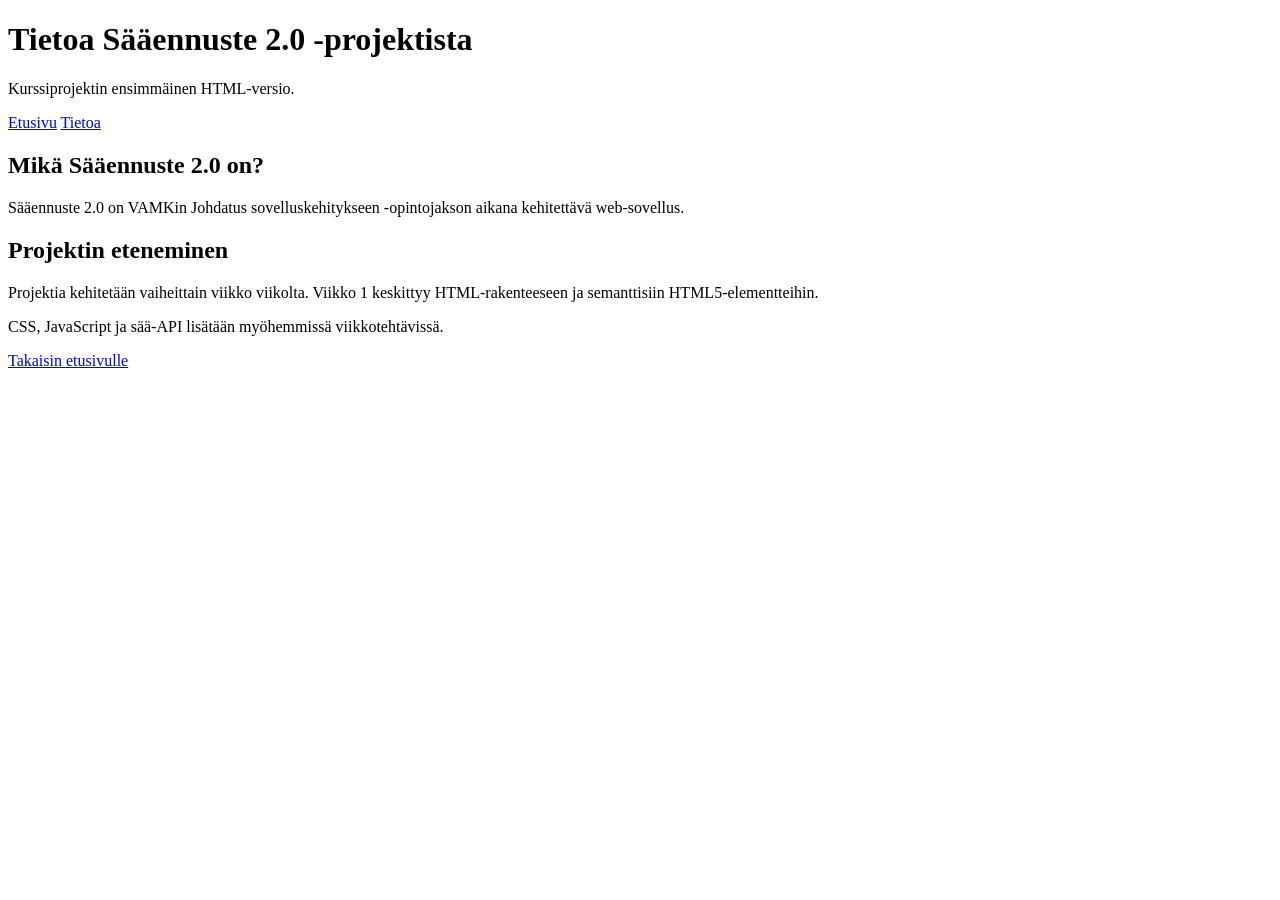
==== about.html @ 0cf01bbf "feat: complete week 1 HTML structure" ====
<!DOCTYPE html>
<html lang="fi">
<head>
  <meta charset="UTF-8">
  <meta name="viewport" content="width=device-width, initial-scale=1.0">
  <title>Tietoa – Sääennuste 2.0</title>
</head>
<body>
  <header>
    <h1>Tietoa Sääennuste 2.0 -projektista</h1>
    <p>Kurssiprojektin ensimmäinen HTML-versio.</p>
  </header>

  <nav aria-label="Päänavigaatio">
    <a href="index.html">Etusivu</a>
    <a href="about.html">Tietoa</a>
  </nav>

  <main>
    <section>
      <h2>Mikä Sääennuste 2.0 on?</h2>
      <p>Sääennuste 2.0 on VAMKin Johdatus sovelluskehitykseen -opintojakson aikana kehitettävä web-sovellus.</p>
    </section>

    <section>
      <h2>Projektin eteneminen</h2>
      <p>Projektia kehitetään vaiheittain viikko viikolta. Viikko 1 keskittyy HTML-rakenteeseen ja semanttisiin HTML5-elementteihin.</p>
      <p>CSS, JavaScript ja sää-API lisätään myöhemmissä viikkotehtävissä.</p>
    </section>
  </main>

  <footer>
    <p><a href="index.html">Takaisin etusivulle</a></p>
  </footer>
</body>
</html>
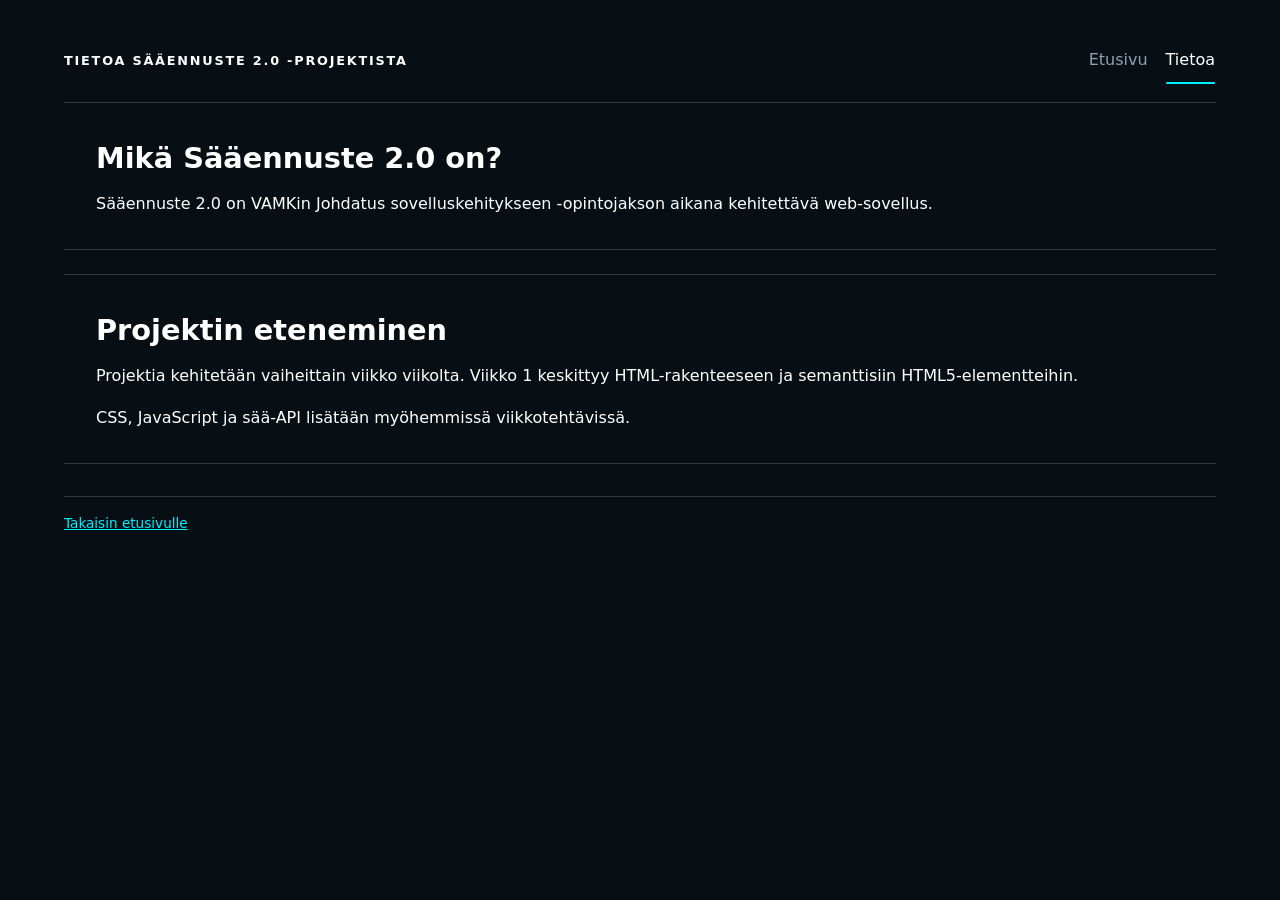
==== commit 2e76c929: "feat: complete week 2 responsive CSS" ====
--- a/about.html
+++ b/about.html
@@ -3,33 +3,32 @@
 <head>
   <meta charset="UTF-8">
   <meta name="viewport" content="width=device-width, initial-scale=1.0">
+  <link rel="stylesheet" href="styles.css">
   <title>Tietoa – Sääennuste 2.0</title>
 </head>
 <body>
-  <header>
+  <header class="site-header">
     <h1>Tietoa Sääennuste 2.0 -projektista</h1>
-    <p>Kurssiprojektin ensimmäinen HTML-versio.</p>
+    <nav class="site-nav" aria-label="Päänavigaatio">
+      <a href="index.html">Etusivu</a>
+      <a class="is-active" href="about.html">Tietoa</a>
+    </nav>
   </header>
 
-  <nav aria-label="Päänavigaatio">
-    <a href="index.html">Etusivu</a>
-    <a href="about.html">Tietoa</a>
-  </nav>
-
   <main>
-    <section>
+    <section class="content-surface">
       <h2>Mikä Sääennuste 2.0 on?</h2>
       <p>Sääennuste 2.0 on VAMKin Johdatus sovelluskehitykseen -opintojakson aikana kehitettävä web-sovellus.</p>
     </section>
 
-    <section>
+    <section class="content-surface">
       <h2>Projektin eteneminen</h2>
       <p>Projektia kehitetään vaiheittain viikko viikolta. Viikko 1 keskittyy HTML-rakenteeseen ja semanttisiin HTML5-elementteihin.</p>
       <p>CSS, JavaScript ja sää-API lisätään myöhemmissä viikkotehtävissä.</p>
     </section>
   </main>
 
-  <footer>
+  <footer class="site-footer">
     <p><a href="index.html">Takaisin etusivulle</a></p>
   </footer>
 </body>
--- a/styles.css
+++ b/styles.css
@@ -0,0 +1,397 @@
+:root {
+  --bg: #080f14;
+  --surface: #121824;
+  --surface-elevated: #1e2a38;
+  --muted: #8fa1b3;
+  --text: #ffffff;
+  --accent: #00f0ff;
+  --border: rgba(255, 255, 255, 0.18);
+  --radius: 1.25rem;
+  --shadow: 0 1.25rem 3rem rgba(0, 0, 0, 0.24);
+}
+
+*,
+*::before,
+*::after {
+  box-sizing: border-box;
+}
+
+html {
+  background-color: var(--bg);
+}
+
+body {
+  max-width: 1440px;
+  min-width: 0;
+  margin: 0 auto;
+  padding: 1.25rem;
+  background-color: var(--bg);
+  color: var(--text);
+  font-family: Inter, ui-sans-serif, system-ui, -apple-system, BlinkMacSystemFont, "Segoe UI", sans-serif;
+  font-size: 1rem;
+  line-height: 1.6;
+}
+
+img {
+  display: block;
+  max-width: 100%;
+}
+
+a {
+  color: var(--accent);
+  overflow-wrap: anywhere;
+}
+
+h1,
+h2,
+p {
+  margin-top: 0;
+}
+
+.site-header {
+  display: flex;
+  align-items: baseline;
+  justify-content: space-between;
+  gap: 1rem;
+  margin: 0 auto 1.35rem;
+  max-width: 72rem;
+}
+
+.site-header h1 {
+  margin-bottom: 0;
+  font-size: 0.8rem;
+  font-weight: 700;
+  letter-spacing: 0.14em;
+  text-transform: uppercase;
+}
+
+.site-nav {
+  display: flex;
+  flex-wrap: wrap;
+  gap: 1rem;
+  max-width: 72rem;
+  margin: 0;
+  padding: 0.15rem 0;
+}
+
+.site-nav a {
+  position: relative;
+  padding: 0.25rem 0;
+  border: 1px solid transparent;
+  color: var(--muted);
+  text-decoration: none;
+  transition: color 160ms ease, background-color 160ms ease, border-color 160ms ease;
+}
+
+.site-nav a.is-active {
+  color: var(--text);
+}
+
+.site-nav a.is-active::after {
+  position: absolute;
+  right: 0;
+  bottom: -0.45rem;
+  left: 0;
+  height: 2px;
+  border-radius: 999px;
+  background-color: var(--accent);
+  content: "";
+}
+
+.site-nav a:hover {
+  border-color: transparent;
+  color: var(--text);
+}
+
+.site-nav a:focus-visible {
+  outline: 2px solid var(--accent);
+  outline-offset: 2px;
+  color: var(--text);
+}
+
+main {
+  max-width: 72rem;
+  margin: 0 auto;
+}
+
+.weather-hero {
+  position: relative;
+  isolation: isolate;
+  min-height: 38rem;
+  display: grid;
+  grid-template-rows: 1fr auto;
+  gap: 1.25rem;
+  margin-bottom: 1.5rem;
+  padding: 1.25rem;
+  overflow: hidden;
+  border: 1px solid var(--border);
+  border-radius: var(--radius);
+  background-color: var(--surface-elevated);
+  box-shadow: var(--shadow);
+}
+
+.weather-hero::after {
+  position: absolute;
+  z-index: -1;
+  inset: 0;
+  background: linear-gradient(180deg, rgba(8, 15, 20, 0.12) 0%, rgba(8, 15, 20, 0.25) 38%, rgba(8, 15, 20, 0.7) 100%);
+  content: "";
+}
+
+.weather-summary {
+  min-width: 0;
+}
+
+.location {
+  margin-bottom: 0.75rem;
+  color: var(--text);
+  font-size: clamp(1.6rem, 5vw, 1.75rem);
+  font-weight: 600;
+  letter-spacing: 0.2em;
+  line-height: 1;
+}
+
+.sample-badge {
+  display: inline-flex;
+  align-items: center;
+  gap: 0.4rem;
+  width: fit-content;
+  margin: 0 0 1.2rem;
+  padding: 0.25rem 0.55rem;
+  border: 1px solid rgba(0, 240, 255, 0.42);
+  border-radius: 999px;
+  color: var(--accent);
+  font-size: 0.68rem;
+  letter-spacing: 0.1em;
+  line-height: 1.2;
+}
+
+.status-dot {
+  width: 0.35rem;
+  height: 0.35rem;
+  border-radius: 50%;
+  background-color: var(--accent);
+  box-shadow: 0 0 0.35rem rgba(0, 240, 255, 0.45);
+}
+
+.temperature {
+  margin-bottom: 0.1rem;
+  font-size: clamp(4.75rem, 14vw, 6rem);
+  font-weight: 700;
+  letter-spacing: -0.1em;
+  line-height: 0.95;
+}
+
+.weather-status {
+  margin-bottom: 0.35rem;
+  font-size: clamp(1.25rem, 3vw, 1.375rem);
+  font-weight: 600;
+}
+
+.weather-note {
+  max-width: 34rem;
+  margin-bottom: 0;
+  color: var(--muted);
+  font-size: 0.8rem;
+  overflow-wrap: anywhere;
+  opacity: 0.82;
+  text-shadow: 0 1px 2px rgba(0, 0, 0, 0.55);
+}
+
+.weather-figure {
+  position: absolute;
+  z-index: -2;
+  inset: 0;
+  min-width: 0;
+  height: auto;
+  margin: 0;
+  overflow: hidden;
+  background-color: var(--surface-elevated);
+}
+
+.weather-figure::after {
+  display: none;
+}
+
+.weather-figure img {
+  width: 100%;
+  height: 100%;
+  object-fit: cover;
+}
+
+.weather-figure figcaption {
+  position: absolute;
+  right: 1.25rem;
+  bottom: 1rem;
+  z-index: 1;
+  color: rgba(244, 248, 252, 0.78);
+  font-size: 0.75rem;
+}
+
+.weather-metrics {
+  position: relative;
+  z-index: 1;
+  display: grid;
+  grid-template-columns: 1fr;
+  gap: 0.75rem;
+}
+
+.metric {
+  min-width: 0;
+  position: relative;
+  padding: 1rem 3.2rem 1rem 3.25rem;
+  border: 1px solid var(--border);
+  border-radius: 0.9rem;
+  background: rgba(18, 24, 36, 0.48);
+  backdrop-filter: blur(0.65rem);
+  -webkit-backdrop-filter: blur(0.65rem);
+  box-shadow: 0 0.75rem 1.5rem rgba(0, 0, 0, 0.2);
+}
+
+.metric-icon {
+  position: absolute;
+  top: 1rem;
+  left: 1rem;
+  width: 1.5rem;
+  height: 1.5rem;
+  fill: none;
+  stroke: var(--accent);
+  stroke-linecap: round;
+  stroke-linejoin: round;
+  stroke-width: 1.35;
+}
+
+.metric::before {
+  position: absolute;
+  right: 0.9rem;
+  bottom: 0.85rem;
+  width: 1.5rem;
+  height: 0.15rem;
+  border-radius: 999px;
+  background-color: var(--accent);
+  content: "";
+  opacity: 0.72;
+}
+
+.metric:last-child {
+  grid-column: auto;
+}
+
+.metric-label {
+  display: block;
+  margin-bottom: 0.2rem;
+  color: var(--muted);
+  font-size: 0.8rem;
+  letter-spacing: 0.08em;
+  text-transform: uppercase;
+}
+
+.metric strong {
+  display: block;
+  overflow-wrap: anywhere;
+  font-size: 1.05rem;
+}
+
+.upcoming-features,
+.content-surface {
+  margin-bottom: 1.5rem;
+  padding: 1.25rem 0;
+  border-top: 1px solid var(--border);
+  border-bottom: 1px solid var(--border);
+  background-color: transparent;
+}
+
+.upcoming-features {
+  display: grid;
+  gap: 0.8rem;
+}
+
+.upcoming-features h2,
+.content-surface h2 {
+  margin-bottom: 0.65rem;
+  font-size: clamp(1.3rem, 3vw, 1.8rem);
+}
+
+.upcoming-features p:last-child,
+.content-surface p:last-child {
+  margin-bottom: 0;
+}
+
+.upcoming-features li + li {
+  margin-top: 0.35rem;
+}
+
+.upcoming-features ul {
+  display: grid;
+  gap: 0.7rem;
+  margin: 0;
+  padding: 0;
+  list-style: none;
+}
+
+.upcoming-features li {
+  position: relative;
+  padding: 0.7rem 0 0.7rem 0.9rem;
+  border-left: 2px solid var(--border);
+  color: var(--text);
+}
+
+.upcoming-features li::before {
+  position: absolute;
+  top: 1.15rem;
+  left: -0.3rem;
+  width: 0.45rem;
+  height: 0.45rem;
+  border-radius: 50%;
+  background-color: var(--accent);
+  content: "";
+}
+
+.upcoming-features li + li {
+  margin-top: 0;
+}
+
+.site-footer {
+  max-width: 72rem;
+  margin: 2rem auto 0;
+  padding-top: 1rem;
+  border-top: 1px solid var(--border);
+  color: var(--muted);
+  font-size: 0.85rem;
+}
+
+@media (min-width: 760px) {
+  body {
+    padding: 2.5rem;
+  }
+
+  .weather-hero {
+    min-height: 42rem;
+    padding: 2.5rem;
+  }
+
+  .weather-summary {
+    display: flex;
+    flex-direction: column;
+    justify-content: center;
+  }
+
+  .weather-metrics {
+    grid-column: 1 / -1;
+    grid-template-columns: repeat(3, minmax(0, 1fr));
+  }
+
+  .content-surface {
+    padding: 2rem;
+  }
+
+  .upcoming-features {
+    padding: 1.5rem 0;
+  }
+
+  .upcoming-features ul {
+    grid-template-columns: repeat(3, minmax(0, 1fr));
+    gap: 0;
+  }
+
+}
